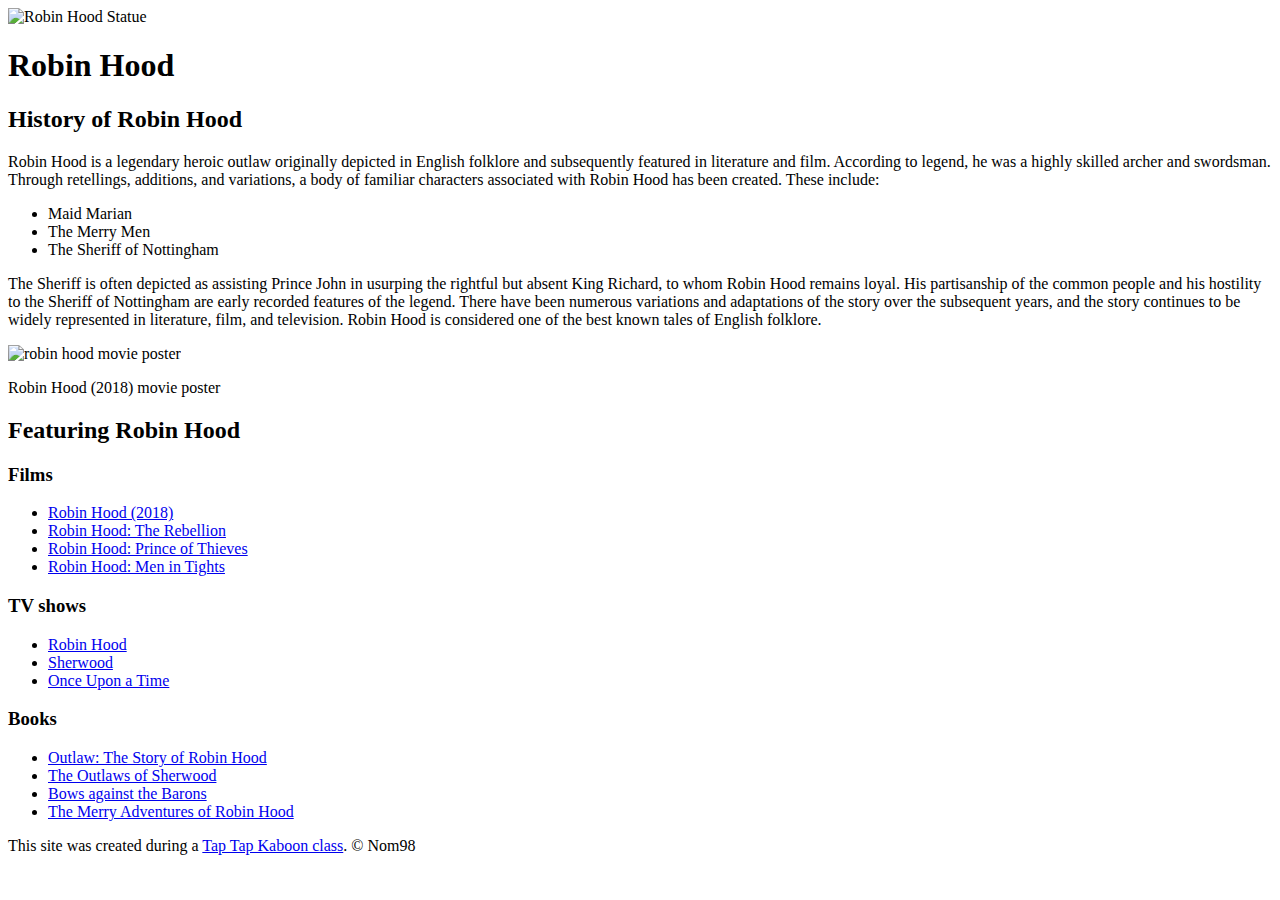
==== index.html @ 3d02307b "update index.html" ====
<!DOCTYPE html>
<html lang="en" dir="ltr">
  <head>
    <meta charset="utf-8">
    <title>Robin Hood</title>
    <link rel="icon" href="img/robin-hood.jpg">
  </head>
  <body>
    <!-- header element -->
    <header>
      <img src="img/Robin-hood-statue.jpeg" alt="Robin Hood Statue">
      <h1>Robin Hood</h1>
    </header>

    <!-- main element -->
    <main>
      <h2>History of Robin Hood</h2>
      <p>
        Robin Hood is a legendary heroic outlaw originally depicted in English folklore
         and subsequently featured in literature and film.
         According to legend, he was a highly skilled archer and swordsman.
         Through retellings, additions, and variations, a body of familiar characters
         associated with Robin Hood has been created.
         These include:
        <ul>
          <li>Maid Marian</li>
          <li>The Merry Men</li>
          <li>The Sheriff of Nottingham</li>
        </ul>
        The Sheriff is often depicted as assisting Prince John in usurping the rightful
        but absent King Richard, to whom Robin Hood remains loyal.
        His partisanship of the common people and his hostility to the Sheriff of Nottingham
        are early recorded features of the legend.
        There have been numerous variations and adaptations of the story over the
        subsequent years, and the story continues to be widely represented in literature,
        film, and television.
        Robin Hood is considered one of the best known tales of English folklore.
      </p>
      <img src="img/robinhood-movie.png" alt="robin hood movie poster" >
      <p>Robin Hood (2018) movie poster</p>


      <!-- Robin hood films , tv shows and books -->
      <h2>Featuring Robin Hood</h2>
      <h3>Films</h3>
      <ul>
        <li><a href="https://www.rottentomatoes.com/m/robin_hood_2018" target="_blank"> Robin Hood (2018)</a></li>
        <li><a href="https://www.rottentomatoes.com/m/robin_hood_the_rebellion" target="_blank"> Robin Hood: The Rebellion</a></li>
        <li><a href="https://www.rottentomatoes.com/m/robin_hood_prince_of_thieves" target="_blank"> Robin Hood: Prince of Thieves</a></li>
        <li><a href="https://www.rottentomatoes.com/m/robin_hood_men_in_tights" target="_blank"> Robin Hood: Men in Tights</a></li>
      </ul>
      <h3>TV shows</h3>
      <ul>
        <li><a href="https://en.wikipedia.org/wiki/Robin_Hood_(2006_TV_series)" target="_blank"> Robin Hood</a></li>
        <li><a href="https://en.wikipedia.org/wiki/Sherwood_(TV_series)" target="_blank"> Sherwood</a></li>
        <li><a href="https://en.wikipedia.org/wiki/Once_Upon_a_Time_(TV_series)" target="_blank"> Once Upon a Time</a></li>
      </ul>
      <h3>Books</h3>
      <ul>
        <li><a href="https://www.amazon.co.uk/Outlaw-story-Robin-Michael-Morpurgo/dp/0007465920" target="_blank">Outlaw: The Story of Robin Hood</a></li>
        <li><a href="https://en.wikipedia.org/wiki/The_Outlaws_of_Sherwood" target="_blank"> The Outlaws of Sherwood</a></li>
        <li><a href="https://en.wikipedia.org/wiki/Bows_against_the_Barons" target="_blank"> Bows against the Barons</a></li>
        <li><a href="https://en.wikipedia.org/wiki/The_Merry_Adventures_of_Robin_Hood" target="_blank"> The Merry Adventures of Robin Hood</a></li>
      </ul>
    </main>

    <!-- Footer element -->
    <footer>
      <p>
        This site was created during a <a href="https://taptapkaboom.com" target="_blank">Tap Tap Kaboon class</a>. &copy; Nom98
      </p>
    </footer>
  </body>
</html>
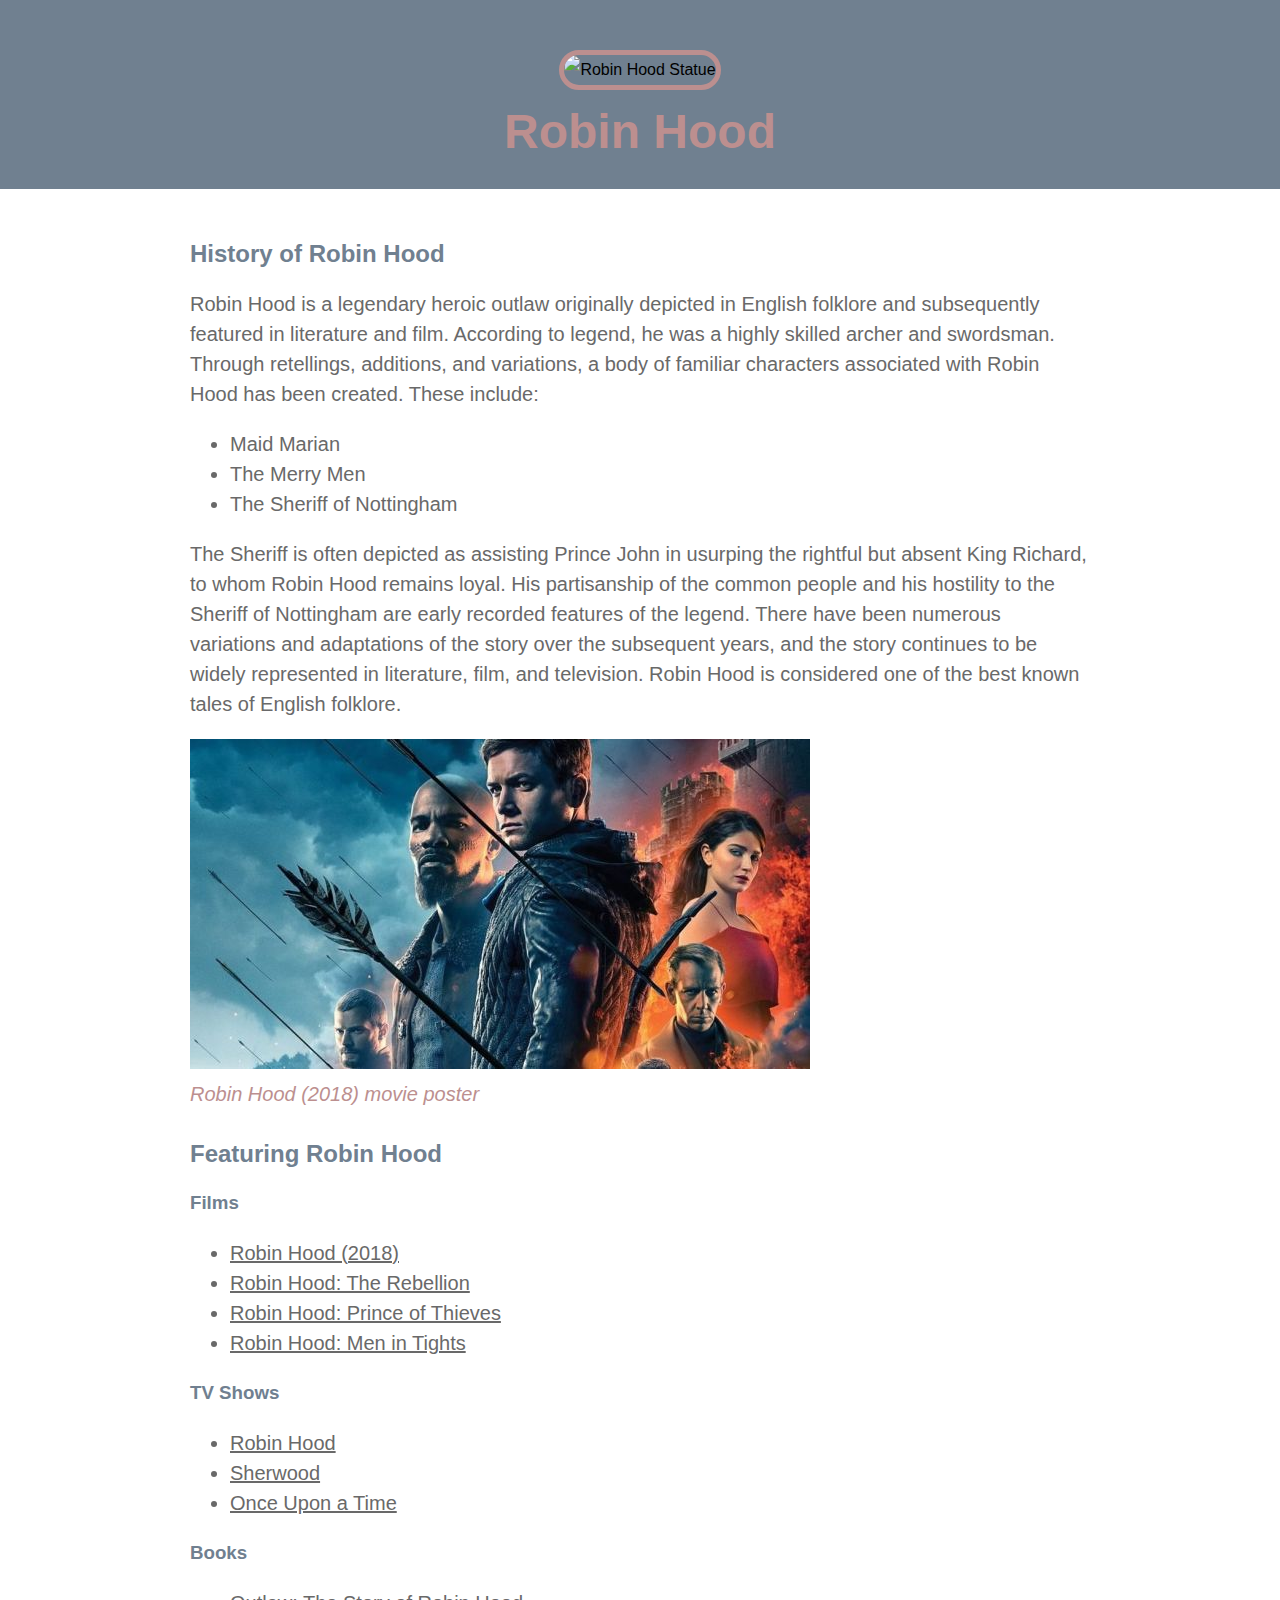
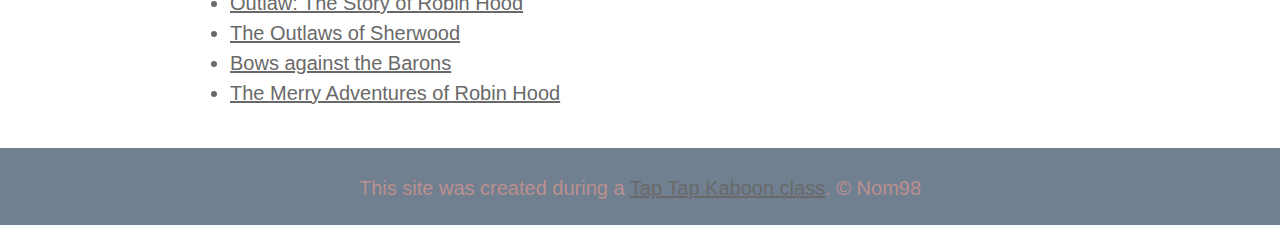
==== commit 159c2b0d: "Wrote the CSS for my character's website and changed some HTML" ====
--- a/index.html
+++ b/index.html
@@ -4,6 +4,7 @@
     <meta charset="utf-8">
     <title>Robin Hood</title>
     <link rel="icon" href="img/robin-hood.jpg">
+    <link rel="stylesheet" href="css/robinhood.css" type="text/css">
   </head>
   <body>
     <!-- header element -->
@@ -22,11 +23,13 @@
          Through retellings, additions, and variations, a body of familiar characters
          associated with Robin Hood has been created.
          These include:
+      </p>
         <ul>
           <li>Maid Marian</li>
           <li>The Merry Men</li>
           <li>The Sheriff of Nottingham</li>
         </ul>
+      <p>
         The Sheriff is often depicted as assisting Prince John in usurping the rightful
         but absent King Richard, to whom Robin Hood remains loyal.
         His partisanship of the common people and his hostility to the Sheriff of Nottingham
@@ -36,8 +39,8 @@
         film, and television.
         Robin Hood is considered one of the best known tales of English folklore.
       </p>
-      <img src="img/robinhood-movie.png" alt="robin hood movie poster" >
-      <p>Robin Hood (2018) movie poster</p>
+      <img src="img/robinhood-movie.jpg" alt="robin hood movie poster" >
+      <p class="caption">Robin Hood (2018) movie poster</p>
 
 
       <!-- Robin hood films , tv shows and books -->
@@ -49,7 +52,7 @@
         <li><a href="https://www.rottentomatoes.com/m/robin_hood_prince_of_thieves" target="_blank"> Robin Hood: Prince of Thieves</a></li>
         <li><a href="https://www.rottentomatoes.com/m/robin_hood_men_in_tights" target="_blank"> Robin Hood: Men in Tights</a></li>
       </ul>
-      <h3>TV shows</h3>
+      <h3>TV Shows</h3>
       <ul>
         <li><a href="https://en.wikipedia.org/wiki/Robin_Hood_(2006_TV_series)" target="_blank"> Robin Hood</a></li>
         <li><a href="https://en.wikipedia.org/wiki/Sherwood_(TV_series)" target="_blank"> Sherwood</a></li>
--- a/css/robinhood.css
+++ b/css/robinhood.css
@@ -0,0 +1,75 @@
+body{
+  margin: 0%;
+  font-family: Helvetica;
+  line-height: 30px;
+
+}
+
+header{
+  background-color: slategray;
+  text-align: center;
+  padding-top: 50px;
+  padding-bottom: 10px;
+}
+
+header img{
+  margin-bottom: -1%;
+  width: 40%;
+  border-radius: 200px;
+  border: 5px solid rosybrown;
+
+}
+
+header h1{
+  color: rosybrown;
+  font-size: 300%;
+
+}
+h2, h3{
+  color: slategray;
+}
+
+h2{
+  margin: 30px 0 10px;
+}
+
+main {
+  margin: 0 auto;
+  max-width: 900px;
+  padding: 20px;
+
+}
+
+main img{
+  max-width: 100%;
+
+}
+
+p.caption{
+  color: rosybrown;
+  font-style: italic;
+  margin-top: 0;
+}
+
+p, ul{
+  color: dimgray;
+  font-size: 20px;
+}
+
+a{
+  color: dimgray;
+}
+a:hover{
+  color: rosybrown;
+}
+
+footer{
+  background-color: slategray;
+  padding-top: 5px;
+  padding-bottom: 2px;
+  text-align: center;
+
+}
+footer p{
+  color: rosybrown;
+}
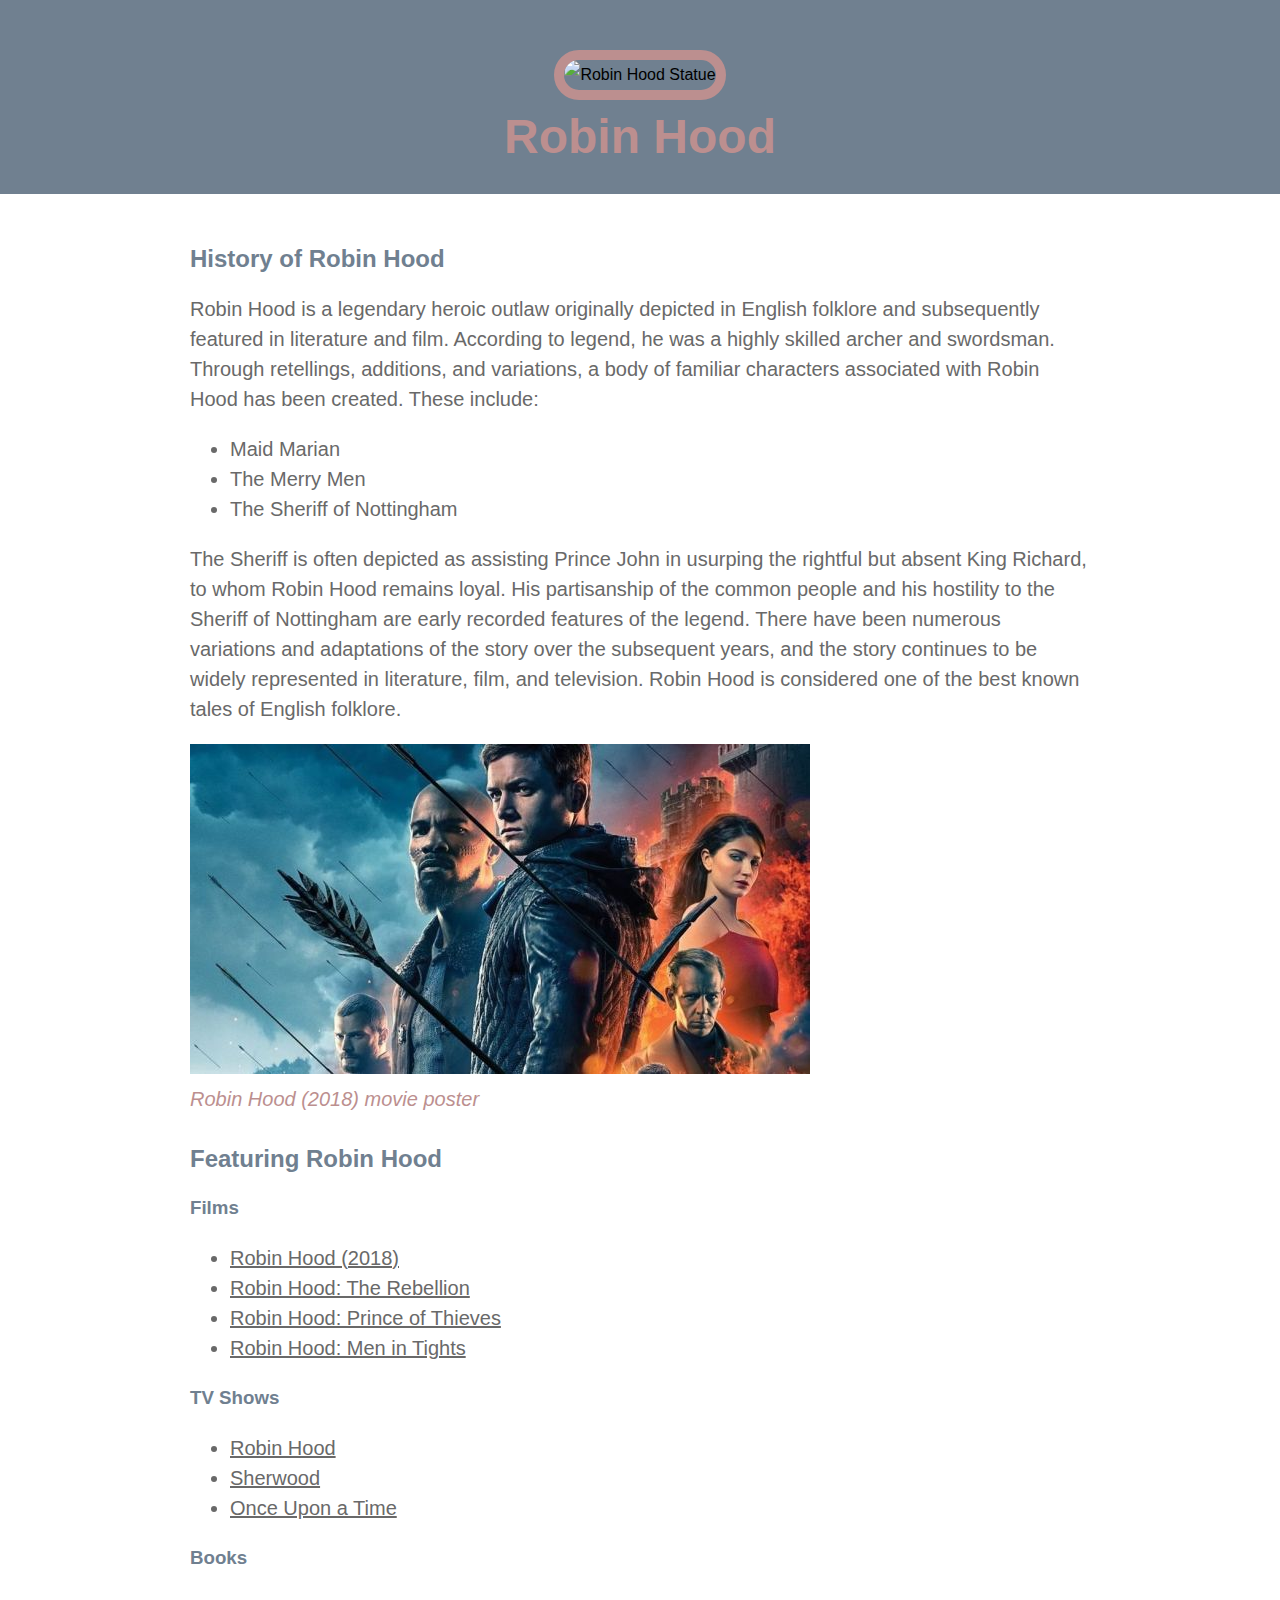
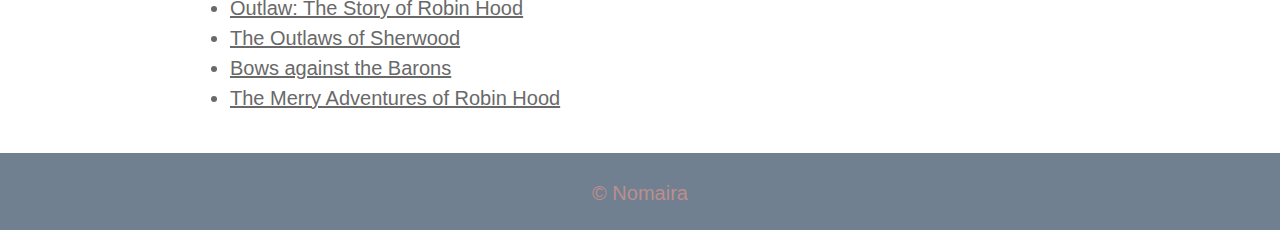
==== commit 267c0b05: "Update index.html" ====
--- a/index.html
+++ b/index.html
@@ -70,7 +70,7 @@
     <!-- Footer element -->
     <footer>
       <p>
-        This site was created during a <a href="https://taptapkaboom.com" target="_blank">Tap Tap Kaboon class</a>. &copy; Nom98
+        &copy; Nomaira
       </p>
     </footer>
   </body>
--- a/css/robinhood.css
+++ b/css/robinhood.css
@@ -16,10 +16,10 @@
   margin-bottom: -1%;
   width: 40%;
   border-radius: 200px;
-  border: 5px solid rosybrown;
+  border: 10px solid rosybrown;
 
 }
-
+/* header style */
 header h1{
   color: rosybrown;
   font-size: 300%;
@@ -33,6 +33,7 @@
   margin: 30px 0 10px;
 }
 
+/* main style*/
 main {
   margin: 0 auto;
   max-width: 900px;
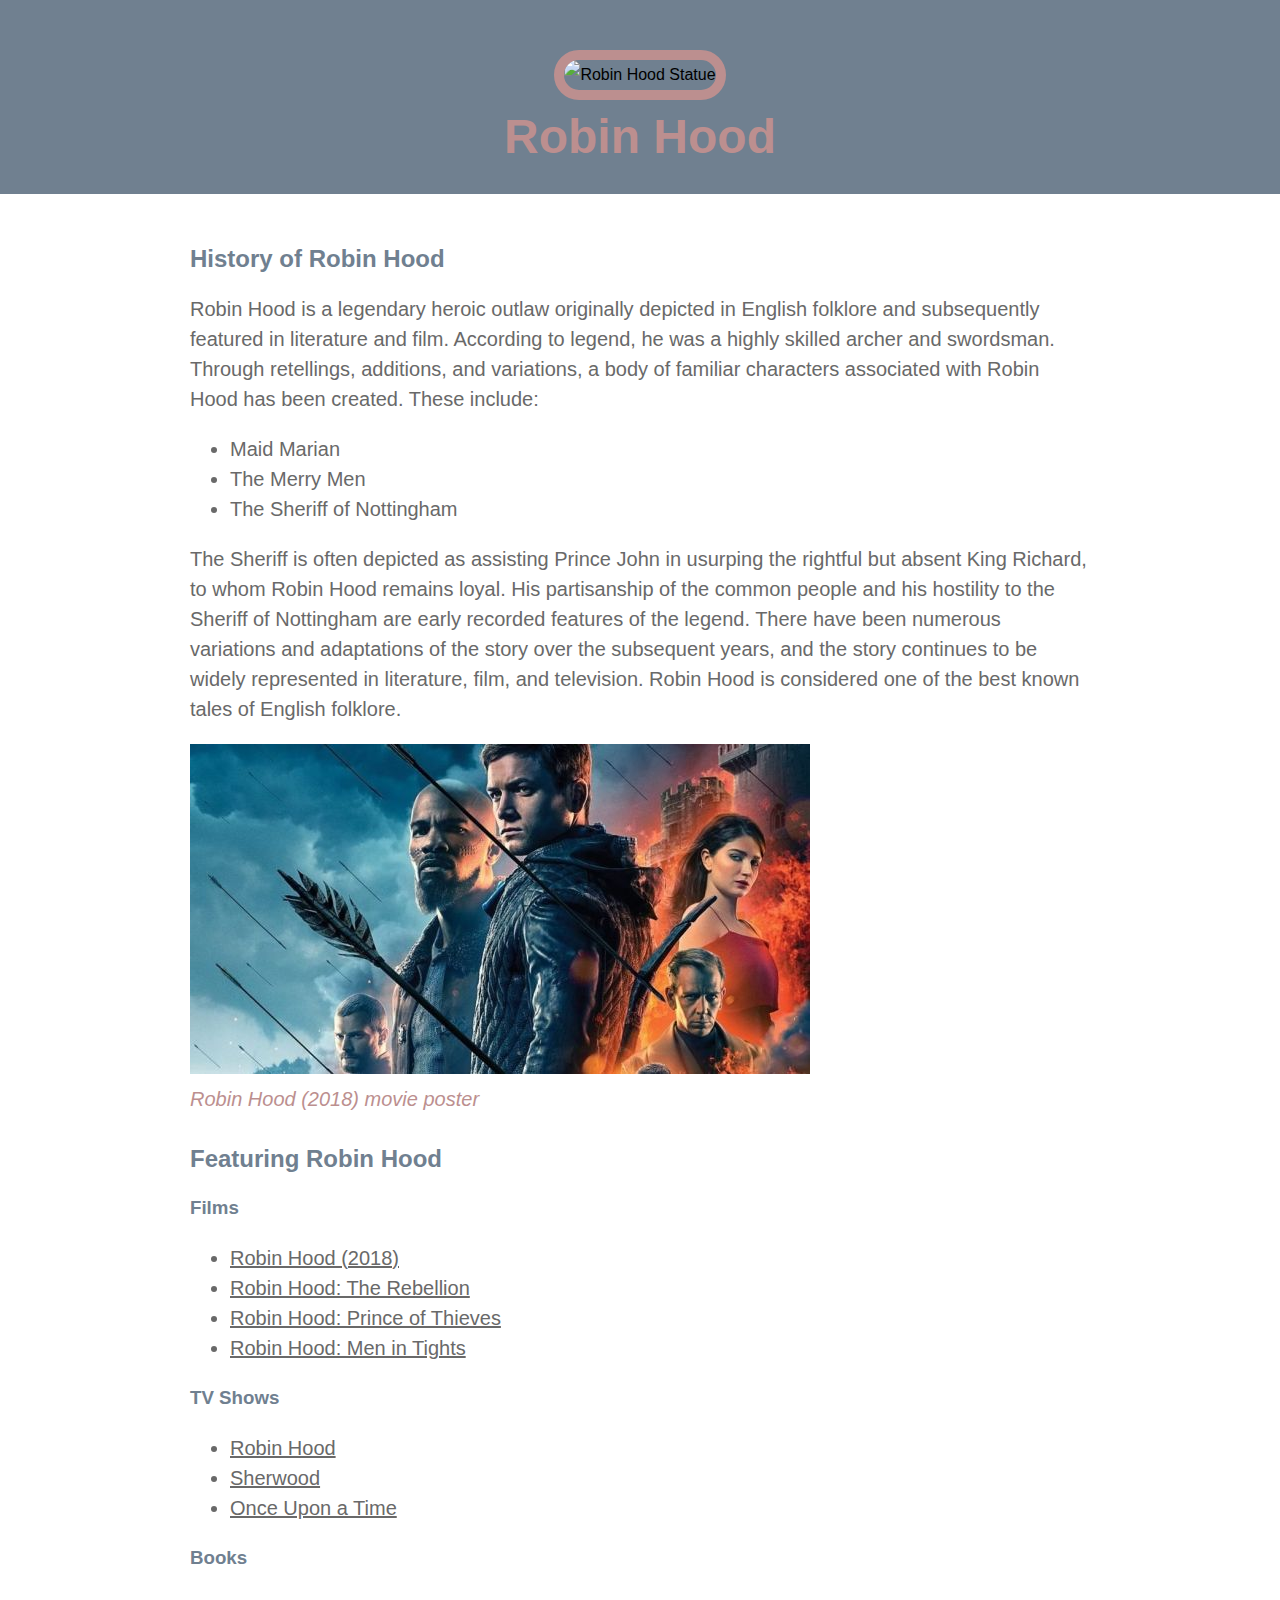
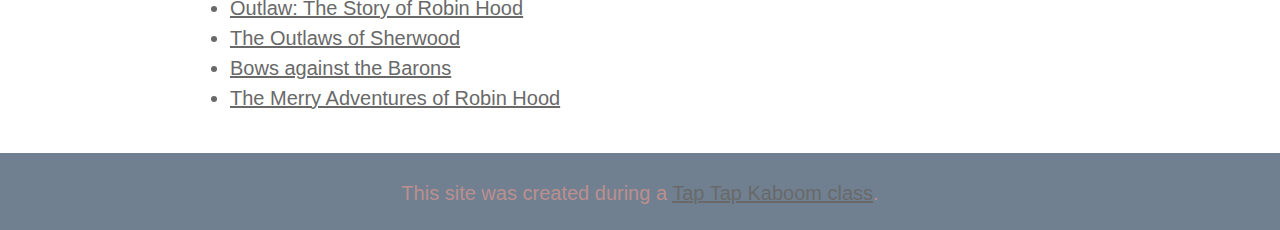
==== commit da85ac93: "Update index.html" ====
--- a/index.html
+++ b/index.html
@@ -70,7 +70,7 @@
     <!-- Footer element -->
     <footer>
       <p>
-        &copy; Nomaira
+        This site was created during a <a href="https://taptapkaboom.com" target="_blank">Tap Tap Kaboom class</a>.
       </p>
     </footer>
   </body>
